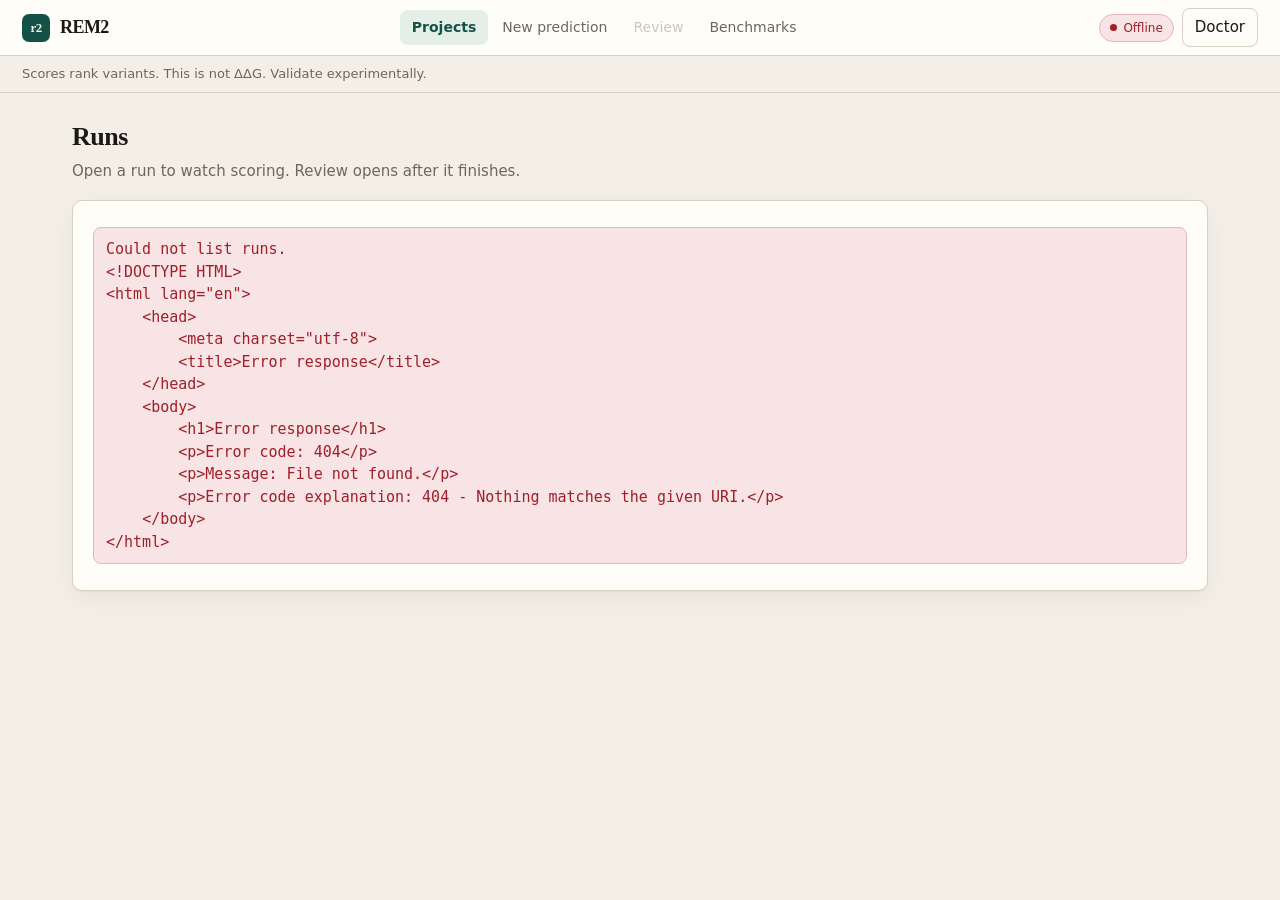
==== rem2/dashboard/static/index.html @ eba81191 "Redesign dashboard for experiment review workflow" ====
<!DOCTYPE html>
<html lang="en">
<head>
  <meta charset="utf-8">
  <meta name="viewport" content="width=device-width, initial-scale=1">
  <title>REM2 Dashboard</title>
  <link rel="stylesheet" href="app.css">
</head>
<body>
  <div id="app">
    <header class="shell-header">
      <div class="brand">
        <span class="brand-mark" aria-hidden="true">r2</span>
        <a href="#/runs" class="brand-title">REM2</a>
        <span id="app-version" class="brand-ver" hidden></span>
      </div>
      <nav class="tabs" aria-label="Dashboard sections">
        <a href="#/runs" id="tab-runs" class="tab is-active">Projects</a>
        <a href="#/predict" id="tab-predict" class="tab">New prediction</a>
        <a href="#/review" id="tab-review" class="tab is-disabled" aria-disabled="true" title="Wait until scoring finishes">Review</a>
        <a href="#/benchmarks" id="tab-benchmarks" class="tab">Benchmarks</a>
      </nav>
      <div class="header-right">
        <span id="conn-status" class="status-pill is-off" title="API health">Offline</span>
        <span id="job-status" class="status-pill is-run" hidden>Job running</span>
        <span id="last-poll" class="poll-time" hidden>poll --:--:--</span>
        <button type="button" id="btn-doctor" class="btn btn-ghost">Doctor</button>
      </div>
    </header>

    <div class="banner" role="note">
      Scores rank variants. This is not ΔΔG. Validate experimentally.
    </div>

    <div id="flash" class="flash" hidden></div>

    <main id="main">
      <section id="page-runs" class="page" hidden>
        <div class="page-head">
          <h1>Runs</h1>
          <p class="muted">Open a run to watch scoring. Review opens after it finishes.</p>
        </div>
        <div id="runs-body" class="panel">Loading runs…</div>
      </section>

      <section id="page-predict" class="page" hidden>
        <div class="page-head page-head-job">
          <div>
            <h1>New prediction</h1>
            <p class="muted">Define the target, choose evidence, then score candidates for review.</p>
          </div>
          <button type="button" id="btn-demo" class="btn-link demo-panel">Demo assay</button>
        </div>

        <div class="workflow-rail" aria-label="Prediction workflow">
          <span class="is-current"><b>1</b> Target</span><span><b>2</b> Evidence</span><span><b>3</b> Model</span><span><b>4</b> Review</span><span><b>5</b> Experiment</span>
        </div>

        <form id="predict-form" class="panel form-panel" autocomplete="off">
          <section class="form-model-step">
            <h2>Model</h2>
            <div id="model-series" class="model-series"></div>
            <select id="model-select" name="model" hidden></select>
            <p id="model-meta" class="field-hint"></p>
            <details class="advanced">
              <summary>Recipe</summary>
              <div id="recipe-radios" class="seg">
                <label class="seg-item"><input type="radio" name="recipe" value="full" checked> Full rem2</label>
                <label class="seg-item"><input type="radio" name="recipe" value="raw"> Raw</label>
                <label class="seg-item"><input type="radio" name="recipe" value="msa"> + MSA</label>
                <label class="seg-item"><input type="radio" name="recipe" value="ccd"> + CCD</label>
              </div>
              <p id="recipe-hint" class="field-hint"></p>
            </details>
          </section>

          <section class="form-input-step">
            <div class="section-kicker">Target &amp; evidence</div>
            <h2>What do you know about this protein?</h2>
            <p class="field-hint">A sequence is enough to start. Structure and MSA improve model coverage when available.</p>
            <div class="input-slots" id="intake-box">
              <div class="input-slot" id="slot-sequence" data-slot="fasta">
                <h3>Sequence</h3>
                <label class="slot-drop">
                  <input type="file" name="fasta" id="file-fasta" accept=".fa,.fasta,.faa,.txt,.fna">
                  <strong>Drop FASTA</strong>
                  <span>or click to upload</span>
                </label>
                <label class="slot-id">UniProt or PDB id
                  <input type="text" name="seq_id" id="f-seq-id" placeholder="P0A6Y8 or 2L6Q" autocomplete="off">
                </label>
                <div class="slot-chips" id="slot-sequence-chips"></div>
              </div>
              <div class="input-slot" id="slot-structure" data-slot="pdb">
                <h3>Structure</h3>
                <label class="slot-drop">
                  <input type="file" name="pdb" id="file-pdb" accept=".pdb,.ent,.cif">
                  <strong>Drop PDB / CIF</strong>
                  <span>or click to upload</span>
                </label>
                <label class="slot-id">PDB or UniProt id
                  <input type="text" id="f-struct-id" placeholder="2L6Q or P0A6Y8" autocomplete="off">
                </label>
                <label class="slot-id">Fetch
                  <select name="fetch_structure" id="f-fetch">
                    <option value="auto" selected>Auto (RCSB + AFDB)</option>
                    <option value="afdb">AlphaFold DB only</option>
                    <option value="rcsb">RCSB only</option>
                    <option value="none">Don't fetch</option>
                  </select>
                </label>
                <input type="hidden" name="pdb_id" id="f-pdb-id">
                <input type="hidden" name="uniprot_id" id="f-uniprot">
                <div class="slot-chips" id="slot-structure-chips"></div>
              </div>
              <div class="input-slot" id="slot-msa" data-slot="msa">
                <h3>MSA</h3>
                <label class="slot-drop">
                  <input type="file" name="msa" id="file-msa" accept=".a2m,.a3m,.fasta,.fa,.sto">
                  <strong>Drop MSA</strong>
                  <span>optional — skip → α=0</span>
                </label>
                <div class="slot-chips" id="slot-msa-chips"></div>
              </div>
            </div>
            <div id="input-gate" class="input-gate" aria-live="polite"></div>
            <details class="advanced">
              <summary>Mutants and limits</summary>
              <label class="file-field">
                <span>Mutants CSV</span>
                <input type="file" name="mutants" id="file-mutants" accept=".csv,.tsv,.txt">
                <span class="file-name" data-for="file-mutants"></span>
              </label>
              <fieldset id="saturation-fields" class="field sat-box">
                <legend>Saturation limits</legend>
                <div class="field-row">
                  <label>mutant_sites
                    <input type="text" name="mutant_sites" id="f-sites" value="1" placeholder="1 or 1,2">
                  </label>
                  <label>positions
                    <input type="text" name="positions" id="f-positions" placeholder="10,11,12">
                  </label>
                  <label>residue_range
                    <input type="text" name="residue_range" id="f-range" placeholder="10-20">
                  </label>
                </div>
              </fieldset>
            </details>
            <details class="advanced">
              <summary>Advanced</summary>
              <div class="field-row">
                <label>scoring_strategy
                  <select name="scoring_strategy" id="f-strategy">
                    <option value="wt" selected>wt</option>
                    <option value="mask">mask</option>
                    <option value="tf">tf</option>
                  </select>
                </label>
                <label>max_mutants
                  <input type="number" name="max_mutants" id="f-max" min="1" step="1" placeholder="1000000">
                </label>
              </div>
              <p id="strategy-hint" class="field-hint"></p>
              <div class="cli-block">
                <div class="cli-label">Equivalent CLI</div>
                <pre id="cli-preview" class="cli"></pre>
              </div>
            </details>
            <div id="model-gate" class="input-gate" hidden></div>
          </section>

          <p id="form-error" class="form-error" hidden></p>
          <div class="form-actions">
            <button type="submit" id="btn-submit" class="btn btn-primary">Start scoring</button>
          </div>
        </form>

      </section>

      <section id="page-benchmarks" class="page" hidden>
        <div class="benchmark-page-head">
          <p class="section-kicker">Model evidence</p>
          <h1>Protein fitness benchmarks</h1>
          <p>Compare zero-shot variant-effect models across ProteinGym assay groups. Scores are mean Spearman correlation; higher is better.</p>
        </div>
        <div class="panel board-panel" id="pg-board">
          <div class="board-head">
            <h2 id="board-title">ProteinGym substitutions</h2>
            <p class="muted" id="board-sub">217 proteins · mean Spearman · <a href="https://proteingym.org/benchmarks" target="_blank" rel="noreferrer">proteingym.org</a></p>
          </div>
          <div class="board-filters" id="board-filters" role="tablist" aria-label="Leaderboard filters"></div>
          <div class="board-table-wrap">
            <table class="board-table" id="leaderboard-body"></table>
          </div>
          <p class="board-note" id="leaderboard-note"></p>
        </div>
      </section>

      <section id="page-workspace" class="page" hidden>
        <div id="workspace-body">Loading run…</div>
      </section>

      <section id="page-structure" class="page" hidden>
        <div id="structure-body">Loading structure…</div>
      </section>

      <section id="page-select" class="page" hidden>
        <div id="select-body">Loading selection…</div>
      </section>
    </main>
  </div>

  <div id="drawer-root" hidden>
    <div id="drawer-backdrop" class="drawer-backdrop"></div>
    <aside id="doctor-drawer" class="drawer" role="dialog" aria-modal="true" aria-labelledby="doctor-title">
      <div class="drawer-head">
        <h2 id="doctor-title">Doctor</h2>
        <button type="button" id="btn-doctor-close" class="btn btn-ghost">Close</button>
      </div>
      <div id="doctor-body" class="drawer-body">Checking install…</div>
    </aside>
  </div>

  <noscript>
    <p class="noscript">REM2 Dashboard needs JavaScript enabled.</p>
  </noscript>
  <script src="app.js"></script>
</body>
</html>
---- rem2/dashboard/static/app.css ----
:root {
  --bg: #f3efe6;
  --bg-2: #e8e2d4;
  --panel: #fffdf8;
  --ink: #1c1915;
  --muted: #6d675c;
  --line: #d8d0c0;
  --accent: #145246;
  --accent-soft: #e4efe8;
  --warn: #8a5410;
  --warn-soft: #f6ead3;
  --danger: #9f1f2a;
  --danger-soft: #f8e4e5;
  --row-hover: #f4efe4;
  --row-active: #e8f0ea;
  --viewer: #11140f;
  --header-h: 56px;
  --radius: 10px;
  --shadow: 0 1px 0 rgba(28, 25, 21, 0.04), 0 8px 24px rgba(28, 25, 21, 0.05);
  --font: "Iowan Old Style", "Palatino Linotype", Palatino, "Times New Roman", serif;
  --ui: ui-sans-serif, system-ui, -apple-system, "Segoe UI", Roboto, sans-serif;
  --mono: ui-monospace, "SF Mono", Menlo, Consolas, monospace;
}

*,
*::before,
*::after {
  box-sizing: border-box;
}

[hidden] {
  display: none !important;
}

html,
body {
  margin: 0;
  padding: 0;
  background: var(--bg);
  color: var(--ink);
  font-family: var(--ui);
  font-size: 15px;
  line-height: 1.5;
  min-height: 100%;
}

a {
  color: var(--accent);
  text-decoration: none;
}

a:hover {
  text-decoration: underline;
}

code {
  font-family: var(--mono);
  font-size: 13px;
  background: var(--bg-2);
  padding: 0 5px;
  border-radius: 4px;
}

h1,
h2,
h3 {
  margin: 0 0 8px;
  font-family: var(--font);
  font-weight: 600;
  letter-spacing: -0.02em;
}

h1 {
  font-size: 26px;
  line-height: 1.2;
}

h2 {
  font-size: 17px;
}

p {
  margin: 0 0 8px;
}

button,
input,
select,
textarea {
  font: inherit;
  color: inherit;
}

button {
  cursor: pointer;
}

input,
select {
  background: #fff;
  border: 1px solid var(--line);
  border-radius: 8px;
  padding: 8px 10px;
  min-height: 38px;
}

input:focus,
select:focus,
button:focus-visible,
summary:focus-visible,
a:focus-visible {
  outline: 2px solid var(--accent);
  outline-offset: 1px;
}

input[type="range"] {
  min-height: 0;
  padding: 0;
  accent-color: var(--accent);
}

#app {
  min-height: 100vh;
  display: flex;
  flex-direction: column;
}

.shell-header {
  display: grid;
  grid-template-columns: auto 1fr auto;
  align-items: center;
  gap: 20px;
  min-height: var(--header-h);
  padding: 0 22px;
  background: var(--panel);
  border-bottom: 1px solid var(--line);
  position: sticky;
  top: 0;
  z-index: 20;
}

.brand {
  display: flex;
  align-items: center;
  gap: 10px;
  min-width: 0;
}

.brand-mark {
  width: 28px;
  height: 28px;
  border-radius: 7px;
  background: var(--accent);
  color: #f7f2e8;
  display: grid;
  place-items: center;
  font-family: var(--font);
  font-size: 13px;
  font-weight: 700;
  letter-spacing: -0.04em;
}

.brand-title {
  color: var(--ink);
  font-family: var(--font);
  font-weight: 600;
  font-size: 18px;
  letter-spacing: -0.03em;
  text-decoration: none;
}

.brand-title:hover {
  color: var(--accent);
  text-decoration: none;
}

.brand-sub {
  color: var(--muted);
  font-size: 12px;
}

.brand-ver {
  color: var(--muted);
  font-family: var(--mono);
  font-size: 11px;
}

.header-right {
  display: flex;
  align-items: center;
  gap: 8px;
  flex-shrink: 0;
}

.status-pill {
  display: inline-flex;
  align-items: center;
  gap: 6px;
  padding: 4px 10px;
  border-radius: 999px;
  border: 1px solid var(--line);
  font-size: 12px;
  background: var(--panel);
  color: var(--muted);
}

.status-pill::before {
  content: "";
  width: 7px;
  height: 7px;
  border-radius: 50%;
  background: var(--muted);
}

.status-pill.is-on {
  color: var(--accent);
  border-color: #b7cfc6;
  background: var(--accent-soft);
}

.status-pill.is-on::before {
  background: var(--accent);
}

.status-pill.is-off {
  color: var(--danger);
  border-color: #e4b8bb;
  background: var(--danger-soft);
}

.status-pill.is-off::before {
  background: var(--danger);
}

.status-pill.is-run {
  color: var(--warn);
  border-color: #e4cc9a;
  background: var(--warn-soft);
}

.status-pill.is-run::before {
  background: var(--warn);
  box-shadow: 0 0 0 0 rgba(138, 84, 16, 0.5);
  animation: pulse 1.6s ease-out infinite;
}

.poll-time {
  color: var(--muted);
  font-family: var(--mono);
  font-size: 11px;
}

.banner {
  background: transparent;
  color: var(--muted);
  border-bottom: 1px solid var(--line);
  padding: 8px 22px;
  font-size: 13px;
}

.banner-inline {
  background: var(--warn-soft);
  color: var(--warn);
  border: 1px solid #e4cc9a;
  border-radius: var(--radius);
  margin-bottom: 14px;
  padding: 10px 12px;
}

.tabs {
  display: flex;
  gap: 2px;
  justify-content: center;
  padding: 0;
  border: 0;
  background: transparent;
}

.tab {
  display: inline-block;
  padding: 7px 12px;
  color: var(--muted);
  text-decoration: none;
  border-radius: 8px;
  margin: 0;
  border: 0;
  font-size: 14px;
}

.tab:hover {
  color: var(--ink);
  background: var(--bg);
  text-decoration: none;
}

.tab.is-active {
  color: var(--accent);
  background: var(--accent-soft);
  font-weight: 600;
}

.tab.is-disabled {
  opacity: 0.35;
  pointer-events: none;
  cursor: not-allowed;
}

.flash {
  margin: 12px 22px 0;
  padding: 10px 12px;
  border: 1px solid #e4b8bb;
  background: var(--danger-soft);
  color: var(--danger);
  border-radius: var(--radius);
}

#main {
  flex: 1;
  padding: 28px 22px 48px;
  max-width: 1180px;
  width: 100%;
  margin: 0 auto;
}

.page-head {
  margin-bottom: 18px;
}

.flow-rail {
  display: flex;
  flex-wrap: wrap;
  gap: 8px;
  list-style: none;
  margin: 0 0 16px;
  padding: 0;
}

.flow-rail li {
  margin: 0;
}

.flow-dot,
.next-card {
  display: inline-flex;
  align-items: center;
  gap: 8px;
  border: 1px solid var(--line);
  background: var(--panel);
  color: var(--muted);
  border-radius: 999px;
  padding: 6px 12px;
  font-size: 13px;
}

button.flow-dot {
  font: inherit;
  cursor: pointer;
  line-height: inherit;
}

.flow-dot.is-on,
.flow-dot.is-done {
  color: var(--accent);
  border-color: #b7cfc6;
  background: var(--accent-soft);
}

.flow-dot.is-fail {
  color: var(--danger);
  border-color: #e4b8bb;
  background: var(--danger-soft);
}

.form-actions {
  display: flex;
  gap: 8px;
  margin-top: 16px;
}

.next-row {
  display: grid;
  grid-template-columns: repeat(auto-fit, minmax(200px, 1fr));
  gap: 10px;
  margin: 0 0 14px;
}

.next-card {
  display: block;
  border-radius: var(--radius);
  padding: 14px 16px;
  text-decoration: none;
  color: var(--ink);
}

.next-card:hover {
  border-color: var(--accent);
  text-decoration: none;
}

.next-card strong {
  display: block;
  margin-bottom: 4px;
}

.next-card span {
  color: var(--muted);
  font-size: 13px;
}

.run-log {
  max-height: 240px;
  overflow: auto;
  font-family: var(--mono);
  font-size: 12px;
  background: var(--viewer);
  color: #d7ecdf;
  border-radius: 8px;
  padding: 12px;
  white-space: pre-wrap;
}

.progress {
  margin: 0 0 14px;
}

.progress-track {
  height: 8px;
  border-radius: 999px;
  background: var(--bg-2);
  overflow: hidden;
}

.progress-bar {
  height: 100%;
  width: 0;
  background: var(--accent);
  transition: width 0.25s ease;
}

.progress-bar.is-fail {
  background: var(--danger);
}

.progress-meta {
  display: flex;
  justify-content: space-between;
  gap: 12px;
  margin-top: 6px;
  color: var(--muted);
  font-size: 13px;
}

.page-head .muted,
.muted {
  color: var(--muted);
}

.panel {
  background: var(--panel);
  border: 1px solid var(--line);
  border-radius: var(--radius);
  padding: 18px 20px;
  box-shadow: var(--shadow);
}

.panel + .panel {
  margin-top: 14px;
}

.page-head-job {
  display: flex;
  align-items: flex-start;
  justify-content: space-between;
  gap: 12px;
}

.page-head-job h1 {
  margin-bottom: 4px;
}

button.demo-panel {
  flex-shrink: 0;
  margin-top: 4px;
  font-size: 13px;
}

.btn {
  display: inline-flex;
  align-items: center;
  justify-content: center;
  gap: 6px;
  border: 1px solid var(--line);
  background: var(--panel);
  color: var(--ink);
  border-radius: 8px;
  padding: 7px 12px;
  min-height: 36px;
  text-decoration: none;
}

.btn:hover {
  border-color: var(--accent);
  text-decoration: none;
}

.btn:disabled {
  opacity: 0.45;
  cursor: not-allowed;
}

.btn-primary {
  background: var(--accent);
  color: #f7f2e8;
  border-color: var(--accent);
  font-weight: 600;
}

.btn-primary:hover {
  filter: brightness(1.06);
}

.btn-ghost {
  background: transparent;
}

.btn-danger {
  color: var(--danger);
  border-color: #e4b8bb;
}

.btn-lg {
  min-height: 42px;
  padding: 8px 16px;
}

.btn-link {
  background: none;
  border: none;
  color: var(--accent);
  padding: 0 6px;
  min-height: 0;
}

.btn-row {
  display: flex;
  flex-wrap: wrap;
  gap: 6px;
}

.field {
  margin-bottom: 16px;
}

.field > label,
.field legend {
  display: block;
  color: var(--muted);
  font-size: 12px;
  margin-bottom: 7px;
}

.field select,
.field input[type="text"],
.field input[type="number"] {
  width: 100%;
  max-width: 100%;
}

.field-hint {
  margin: 6px 0 0;
  color: var(--muted);
  font-size: 13px;
}

.field-row {
  display: grid;
  grid-template-columns: repeat(auto-fit, minmax(180px, 1fr));
  gap: 12px;
}

.field-row label {
  display: flex;
  flex-direction: column;
  gap: 6px;
  color: var(--muted);
  font-size: 12px;
}

.radio-row,
.seg {
  display: flex;
  flex-wrap: wrap;
  gap: 6px;
}

.radio,
.seg-item {
  display: inline-flex;
  align-items: center;
  gap: 6px;
  color: var(--ink);
  font-size: 14px;
  border: 1px solid var(--line);
  background: #fff;
  border-radius: 8px;
  padding: 7px 12px;
  cursor: pointer;
}

.seg-item:has(input:checked),
.radio:has(input:checked) {
  border-color: var(--accent);
  background: var(--accent-soft);
  color: var(--accent);
  font-weight: 600;
}

.seg-item input,
.radio input {
  accent-color: var(--accent);
}

.file-grid {
  display: grid;
  grid-template-columns: repeat(2, minmax(0, 1fr));
  gap: 10px;
  margin-bottom: 16px;
}

.file-grid-3 {
  grid-template-columns: repeat(3, minmax(0, 1fr));
}

.board-panel {
  margin-top: 18px;
  margin-bottom: 14px;
  padding: 16px 18px 12px;
}

.board-head {
  margin-bottom: 12px;
}

.board-head h2 {
  margin-bottom: 2px;
  font-size: 18px;
}

.board-head .muted {
  margin: 0;
  font-size: 13px;
}

.board-filters {
  display: flex;
  flex-wrap: wrap;
  gap: 6px;
  margin-bottom: 14px;
}

.board-filter {
  border: 1px solid var(--line);
  background: transparent;
  color: var(--muted);
  padding: 5px 12px;
  border-radius: 999px;
  cursor: pointer;
  font: inherit;
  font-size: 13px;
}

.board-filter:hover {
  border-color: var(--ink);
  color: var(--ink);
}

.board-filter.is-on {
  background: #14241c;
  color: #f7f2e8;
  border-color: #14241c;
}

.board-table-wrap {
  overflow-x: auto;
}

.board-table {
  width: 100%;
  border-collapse: collapse;
}

.board-table th {
  text-align: left;
  font-size: 11px;
  font-weight: 600;
  color: var(--muted);
  letter-spacing: 0.04em;
  text-transform: uppercase;
  padding: 8px 10px 10px;
  border-bottom: 1px solid var(--line);
}

.board-table th.num,
.board-table td.num {
  text-align: right;
}

.board-table td {
  padding: 14px 10px;
  border-bottom: 1px solid var(--line);
  vertical-align: middle;
}

.board-table tbody tr:last-child td {
  border-bottom: 0;
}

.board-table tr.is-first td {
  background: transparent;
}

.board-rank {
  font-family: var(--ui);
  font-size: 28px;
  font-weight: 500;
  font-variant-numeric: tabular-nums;
  color: var(--muted);
  opacity: 0.45;
  width: 2.4em;
  line-height: 1;
}

.board-table tr.is-first .board-rank {
  color: var(--ink);
  opacity: 0.7;
}

.board-name {
  display: flex;
  flex-direction: column;
  gap: 2px;
  font-weight: 600;
}

.board-name small {
  font-weight: 400;
  color: var(--muted);
  font-size: 12px;
}

.board-tags {
  display: flex;
  gap: 4px;
}

.board-tag {
  font-size: 10px;
  letter-spacing: 0.04em;
  padding: 2px 6px;
  border-radius: 999px;
  background: var(--bg-2);
  color: var(--muted);
}

.board-table tr.is-first .board-tag {
  background: #d7e8de;
  color: var(--accent);
}

.board-score {
  width: 9.5em;
  text-align: right;
}

.board-score-num {
  display: block;
  font-family: var(--mono);
  font-size: 16px;
  font-weight: 700;
  font-variant-numeric: tabular-nums;
  line-height: 1.2;
}

.board-score-track {
  display: block;
  width: 100%;
  max-width: 148px;
  height: 4px;
  margin: 7px 0 0 auto;
  background: var(--bg-2);
  border-radius: 999px;
  overflow: hidden;
}

.board-score-bar {
  display: block;
  height: 100%;
  background: var(--accent);
  border-radius: 999px;
}

.board-note {
  margin: 10px 0 0;
  color: var(--muted);
  font-size: 12px;
}

.board-note:empty,
.board-note[hidden] {
  display: none;
}

.model-cards {
  display: flex;
  flex-wrap: wrap;
  gap: 8px;
  margin-bottom: 10px;
}

.model-card {
  border: 1px solid var(--line);
  background: #fff;
  padding: 10px 14px;
  border-radius: 10px;
  cursor: pointer;
  text-align: left;
  font: inherit;
  min-width: 8.5em;
}

.model-card:hover {
  border-color: var(--accent);
}

.model-card.is-on {
  border-color: var(--accent);
  background: var(--accent-soft);
}

.model-card small {
  display: block;
  margin-top: 2px;
  color: var(--muted);
  font-size: 12px;
}

.more-models {
  display: flex;
  flex-direction: column;
  gap: 4px;
  margin: 8px 0 4px;
  font-size: 13px;
  color: var(--muted);
}

.model-series {
  display: flex;
  flex-wrap: wrap;
  gap: 8px;
  margin-bottom: 10px;
}

.model-series-item {
  position: relative;
}

.model-series-btn {
  border: 1px solid var(--line);
  background: #fff;
  padding: 10px 14px;
  border-radius: 10px;
  cursor: pointer;
  text-align: left;
  font: inherit;
  min-width: 8.5em;
}

.model-series-btn:hover {
  border-color: var(--accent);
}

.model-series-btn.is-on,
.model-series-btn.is-open {
  border-color: var(--accent);
  background: var(--accent-soft);
}

.model-series-btn small {
  display: block;
  margin-top: 2px;
  color: var(--muted);
  font-size: 12px;
}

.model-variant-panel {
  position: absolute;
  top: calc(100% + 4px);
  left: 0;
  z-index: 30;
  min-width: 13em;
  max-height: 18em;
  overflow: auto;
  padding: 6px;
  border: 1px solid var(--line);
  border-radius: 10px;
  background: #fff;
  box-shadow: var(--shadow);
}

.model-variant {
  display: block;
  width: 100%;
  border: 0;
  background: transparent;
  padding: 7px 10px;
  border-radius: 8px;
  cursor: pointer;
  text-align: left;
  font: inherit;
  font-size: 13px;
}

.model-variant:hover {
  background: var(--row-hover);
}

.model-variant.is-on {
  background: var(--accent-soft);
  color: var(--accent);
}

.intake {
  border: 1px dashed #c5c0b4;
  border-radius: 12px;
  padding: 14px;
  background: #fff;
}

.intake.is-drag {
  border-color: var(--accent);
  background: var(--accent-soft);
}

.intake-drop {
  display: flex;
  flex-direction: column;
  align-items: center;
  justify-content: center;
  gap: 4px;
  text-align: center;
  padding: 28px 12px;
  cursor: pointer;
  border-radius: 8px;
  background: var(--bg-2);
}

.intake-drop strong {
  font-size: 15px;
}

.intake-drop span {
  color: var(--muted);
  font-size: 13px;
}

.intake-drop input[type="file"] {
  display: none;
}

.intake-or {
  text-align: center;
  color: var(--muted);
  font-size: 12px;
  margin: 12px 0 8px;
}

.intake-files {
  display: flex;
  flex-wrap: wrap;
  gap: 6px;
  margin-top: 10px;
}

.intake-chip {
  font-size: 12px;
  padding: 3px 8px;
  border-radius: 999px;
  background: var(--bg-2);
}

.intake-hidden {
  position: absolute;
  width: 1px;
  height: 1px;
  overflow: hidden;
  clip: rect(0 0 0 0);
}

.input-slots {
  display: grid;
  grid-template-columns: repeat(3, minmax(0, 1fr));
  gap: 10px;
}

.input-slot {
  border: 1px dashed #c5c0b4;
  border-radius: 12px;
  padding: 12px;
  background: #fff;
  display: flex;
  flex-direction: column;
  gap: 8px;
  min-width: 0;
}

.input-slot.is-drag {
  border-color: var(--accent);
  background: var(--accent-soft);
}

.input-slot h3 {
  margin: 0;
  font-size: 14px;
}

.input-slot .slot-drop {
  display: flex;
  flex-direction: column;
  align-items: center;
  justify-content: center;
  gap: 4px;
  text-align: center;
  padding: 20px 10px;
  cursor: pointer;
  border-radius: 8px;
  background: var(--bg-2);
}

.input-slot .slot-drop strong {
  font-size: 14px;
}

.input-slot .slot-drop span {
  color: var(--muted);
  font-size: 12px;
}

.input-slot .slot-drop input[type="file"] {
  display: none;
}

.input-slot .slot-id {
  display: flex;
  flex-direction: column;
  gap: 4px;
  color: var(--muted);
  font-size: 12px;
}

.input-slot .slot-chips {
  display: flex;
  flex-wrap: wrap;
  gap: 6px;
  min-height: 0;
}

.input-slot .slot-chip {
  font-size: 12px;
  padding: 3px 8px;
  border-radius: 999px;
  background: var(--bg-2);
}

@media (max-width: 860px) {
  .input-slots {
    grid-template-columns: 1fr;
  }
}

.review-wrap {
  flex: 1;
  min-height: 0;
  display: flex;
  flex-direction: column;
}

.review-seq {
  flex: 0 0 auto;
  background: #11140f;
  padding: 8px 0 0;
}

.review-seq .aa-nav,
.review-seq .aa-strip {
  max-width: none;
}

.hist-grid {
  display: grid;
  grid-template-columns: 1fr;
  gap: 10px;
}

.aa-cell.is-range .aa-letter {
  background: #3d6b58;
  color: #f7f2e8;
}

.input-gate {
  margin-top: 12px;
  padding: 10px 12px;
  border-radius: 8px;
  background: var(--bg-2);
}

.gate-chips {
  display: flex;
  flex-wrap: wrap;
  gap: 6px;
  margin-bottom: 6px;
}

.gate-chip {
  font-size: 11px;
  letter-spacing: 0.04em;
  padding: 2px 8px;
  border-radius: 999px;
  border: 1px solid var(--line);
}

.gate-chip.is-on {
  background: var(--accent);
  border-color: var(--accent);
  color: #f7f2e8;
}

.gate-chip.is-off {
  color: var(--muted);
}

.gate-msg {
  margin: 0;
  font-size: 13px;
  color: var(--ink);
}

.file-field {
  position: relative;
  display: flex;
  flex-direction: column;
  gap: 4px;
  padding: 14px 14px 12px;
  border: 1px dashed #c9c0ae;
  border-radius: var(--radius);
  background: #fff;
  min-height: 86px;
  cursor: pointer;
}

.file-field:hover,
.file-field.has-file {
  border-color: var(--accent);
  background: var(--accent-soft);
}

.file-field > span:first-child {
  color: var(--ink);
  font-size: 13px;
  font-weight: 600;
}

.file-field input[type="file"] {
  position: absolute;
  inset: 0;
  opacity: 0;
  cursor: pointer;
  font-size: 12px;
  border: none;
  background: transparent;
  padding: 0;
  min-height: 0;
}

.file-name {
  font-family: var(--mono);
  font-size: 12px;
  color: var(--muted);
  overflow: hidden;
  text-overflow: ellipsis;
  white-space: nowrap;
}

.form-grid {
  display: grid;
  grid-template-columns: minmax(0, 0.95fr) minmax(0, 1.05fr);
  gap: 22px 28px;
}

.form-span {
  grid-column: 1 / -1;
}

.sat-box,
.fetch-box,
.advanced {
  border: 1px solid var(--line);
  border-radius: var(--radius);
  padding: 12px 14px;
  background: #fff;
}

.sat-box.is-off {
  opacity: 0.45;
}

.advanced {
  margin: 0 0 16px;
}

.advanced summary {
  cursor: pointer;
  color: var(--muted);
}

.cli-block {
  margin: 4px 0 0;
}

.cli-label {
  color: var(--muted);
  font-size: 12px;
  margin-bottom: 6px;
}

.cli {
  margin: 0;
  padding: 12px 14px;
  background: var(--viewer);
  border: 0;
  border-radius: 8px;
  font-family: var(--mono);
  font-size: 12px;
  white-space: pre-wrap;
  word-break: break-all;
  color: #d7ecdf;
  max-height: 140px;
  overflow: auto;
}

.form-error {
  color: var(--danger);
  margin-bottom: 8px;
}

.form-actions {
  display: flex;
  gap: 8px;
}

.table-scroll {
  overflow: auto;
  max-height: min(62vh, 720px);
  border: 1px solid var(--line);
  border-radius: 8px;
}

table.data {
  width: 100%;
  border-collapse: collapse;
  font-size: 13px;
  white-space: nowrap;
}

table.data th,
table.data td {
  padding: 9px 12px;
  border-bottom: 1px solid var(--line);
  text-align: left;
  vertical-align: middle;
}

table.data th {
  position: sticky;
  top: 0;
  z-index: 2;
  background: #f7f3ea;
  color: var(--muted);
  font-weight: 600;
  font-size: 12px;
}

table.data th.sortable {
  cursor: pointer;
  user-select: none;
}

table.data th.sortable:hover,
table.data th.is-sort {
  color: var(--accent);
}

table.data tbody tr {
  cursor: pointer;
}

table.data tbody tr:hover {
  background: var(--row-hover);
}

table.data tbody tr.is-sel {
  background: var(--row-active);
  box-shadow: inset 3px 0 0 var(--accent);
}

table.data .num,
table.data .mono {
  font-family: var(--mono);
}

table.data .num {
  font-variant-numeric: tabular-nums;
}

.badge {
  display: inline-block;
  padding: 2px 8px;
  border-radius: 999px;
  border: 1px solid var(--line);
  font-size: 12px;
}

.badge-queued {
  color: var(--warn);
  background: var(--warn-soft);
}

.badge-running,
.badge-done {
  color: var(--accent);
  background: var(--accent-soft);
  border-color: #b7cfc6;
}

.badge-failed {
  color: var(--danger);
  background: var(--danger-soft);
}

.badge-cancelled {
  color: var(--muted);
}

.overview {
  display: grid;
  grid-template-columns: repeat(auto-fit, minmax(140px, 1fr));
  gap: 10px 14px;
  margin-bottom: 14px;
}

.overview-item {
  min-width: 0;
}

.overview-k {
  color: var(--muted);
  font-size: 12px;
}

.overview-v {
  font-family: var(--mono);
  font-size: 14px;
  overflow: hidden;
  text-overflow: ellipsis;
  white-space: nowrap;
}

.chips {
  display: flex;
  flex-wrap: wrap;
  align-items: center;
  gap: 6px;
  margin: 0 0 14px;
}

.chip {
  padding: 4px 9px;
  border-radius: 999px;
  border: 1px solid #b7cfc6;
  background: var(--accent-soft);
  color: var(--accent);
  font-size: 12px;
}

.chip.is-dim {
  background: transparent;
  border-color: var(--line);
  color: var(--muted);
  opacity: 0.7;
}

.chip.is-opt {
  background: transparent;
  border-style: dashed;
  border-color: #b7cfc6;
  color: var(--accent);
}

.chip-arrow {
  color: var(--muted);
  font-size: 12px;
}

.inspector {
  display: grid;
  grid-template-columns: minmax(0, 1.3fr) minmax(220px, 0.8fr) minmax(0, 0.9fr);
  gap: 14px;
  margin-bottom: 14px;
}

.inspector.has-no-viewer {
  grid-template-columns: minmax(0, 1.4fr) minmax(240px, 0.8fr);
}

.seq-box,
.hist-box,
.view-box {
  min-height: 180px;
}

.seq {
  margin: 0;
  max-height: 240px;
  overflow: auto;
  font-family: var(--mono);
  font-size: 13px;
  line-height: 1.75;
  white-space: pre-wrap;
  word-break: break-all;
}

.seq-pos {
  display: inline-block;
  width: 3.2em;
  color: var(--muted);
  user-select: none;
}

.seq-mut {
  background: var(--accent);
  color: #f7f2e8;
  border-radius: 3px;
  padding: 0 1px;
  font-weight: 700;
}

.hist-meta {
  display: flex;
  justify-content: space-between;
  color: var(--muted);
  font-family: var(--mono);
  font-size: 11px;
  margin-top: 6px;
}

#hist-canvas,
.hist-canvas {
  display: block;
  width: 100%;
  height: 150px;
  cursor: crosshair;
}

.viewer-host {
  position: relative;
  height: 260px;
  background: var(--viewer);
  border-radius: 8px;
  overflow: hidden;
}

.viewer-host-lg,
.viewer-host-fill {
  height: min(64vh, 680px);
  min-height: 400px;
  border: 1px solid #2a2f28;
}

.mol-stage {
  display: grid;
  grid-template-columns: 228px minmax(0, 1fr);
  gap: 14px;
}

.mol-stage-fill {
  display: flex;
  flex-direction: column;
  grid-template-columns: none;
  gap: 0;
  flex: 1;
  min-height: 0;
  height: 100%;
}

html:has(body.is-bench),
body.is-bench {
  height: 100%;
  overflow: hidden;
}

body.is-bench #app {
  height: 100vh;
  min-height: 0;
}

body.is-bench #main {
  max-width: none;
  width: 100%;
  padding: 0;
  min-height: 0;
  display: flex;
  flex-direction: column;
}

body.is-bench #page-workspace:not([hidden]),
body.is-bench #page-structure:not([hidden]),
body.is-bench #page-select:not([hidden]) {
  display: flex;
  flex-direction: column;
  flex: 1;
  min-height: 0;
}

body.is-bench #workspace-body,
body.is-bench #structure-body {
  flex: 1;
  min-height: 0;
  display: flex;
  flex-direction: column;
}

body.is-splitting {
  cursor: col-resize;
  user-select: none;
}

body.is-splitting iframe,
body.is-splitting canvas {
  pointer-events: none;
}

.protein-bench {
  flex: 1;
  min-height: 0;
  display: flex;
  background: var(--bg);
}

.protein-side-pane {
  flex: 1 1 auto;
  min-width: 240px;
  overflow: auto;
  padding: 12px 14px 20px;
}

.protein-side-pane .seq {
  max-height: 160px;
}

.protein-gutter {
  flex: 0 0 8px;
  margin: 0;
  padding: 0;
  border: 0;
  background:
    linear-gradient(var(--line), var(--line)) center / 1px 100% no-repeat,
    var(--bg-2);
  cursor: col-resize;
}

.protein-gutter:hover,
.protein-gutter.is-drag {
  background:
    linear-gradient(var(--accent), var(--accent)) center / 2px 100% no-repeat,
    var(--accent-soft);
}

.protein-viewer-pane {
  flex: 0 0 56%;
  min-width: 50%;
  min-height: 0;
  display: flex;
  flex-direction: column;
  background: var(--viewer);
}

.protein-viewer-pane .mol-stage-fill,
.protein-viewer-pane .mol-fs-target {
  position: relative;
  flex: 1;
  min-height: 0;
  display: flex;
  flex-direction: column;
}

.protein-viewer-pane .viewer-host-fill {
  flex: 1;
  height: auto;
  min-height: 0;
  border: 0;
  border-radius: 0;
}

.bench-head {
  display: flex;
  flex-wrap: wrap;
  align-items: flex-start;
  justify-content: space-between;
  gap: 8px 12px;
  margin-bottom: 10px;
}

.bench-head h1 {
  font-size: 20px;
  margin-bottom: 2px;
}

.bench-head .flow-rail {
  margin: 0;
}

.bench-head .next-row {
  width: 100%;
  margin-bottom: 10px;
}

.viewer-empty {
  flex: 1;
  display: grid;
  place-items: center;
  align-content: center;
  gap: 8px;
  padding: 32px;
  color: #c5d4c8;
  text-align: center;
}

.viewer-empty h2 {
  color: #e8f3ea;
  font-size: 20px;
}

.mol-top {
  flex: 0 0 auto;
  z-index: 6;
  background: rgba(17, 20, 15, 0.96);
  border-bottom: 1px solid #2a2f28;
}

.mol-overlay {
  position: static;
  display: flex;
  flex-wrap: wrap;
  gap: 6px;
  padding: 8px 10px 6px;
}

.mol-overlay select,
.mol-overlay .btn,
.mol-overlay .mol-check {
  min-height: 28px;
  padding: 3px 8px;
  font-size: 12px;
  border-radius: 6px;
  border-color: #3a4036;
  background: rgba(17, 20, 15, 0.82);
  color: #e8f3ea;
}

.mol-overlay .mol-check {
  display: inline-flex;
  align-items: center;
  gap: 5px;
  color: #d7ecdf;
}

.mol-chrome {
  position: absolute;
  left: 10px;
  right: 10px;
  bottom: 10px;
  z-index: 6;
  display: flex;
  flex-wrap: wrap;
  justify-content: space-between;
  gap: 8px;
  color: #c5d4c8;
  pointer-events: none;
}

.mol-chrome .mol-legend,
.mol-chrome .mol-pick {
  margin: 0;
}

.mol-controls {
  display: flex;
  flex-direction: column;
  gap: 10px;
}

.mol-controls h3,
.mol-toolbar-title {
  margin: 0;
  font-size: 12px;
  color: var(--muted);
  font-weight: 600;
  font-family: var(--ui);
  letter-spacing: 0;
}

.mol-controls label,
.mol-toolbar label {
  display: flex;
  flex-direction: column;
  gap: 5px;
  font-size: 13px;
  color: var(--muted);
}

.mol-controls select,
.mol-toolbar select {
  width: 100%;
}

.mol-toggles {
  display: flex;
  flex-direction: column;
  gap: 6px;
}

.mol-toggles label {
  flex-direction: row;
  align-items: center;
  gap: 8px;
  color: var(--ink);
}

.mol-actions {
  display: flex;
  flex-wrap: wrap;
  gap: 6px;
}

.mol-legend {
  display: flex;
  flex-wrap: wrap;
  gap: 8px 12px;
  margin-top: 8px;
  font-size: 12px;
  color: var(--muted);
}

.mol-swatch {
  display: inline-block;
  width: 10px;
  height: 10px;
  border-radius: 2px;
  margin-right: 4px;
  vertical-align: -1px;
}

.mol-pick {
  margin-top: 8px;
  font-family: var(--mono);
  font-size: 13px;
  min-height: 1.4em;
}

.mol-hint {
  color: var(--muted);
  font-size: 12px;
  margin: 0;
}

.aa-nav {
  display: flex;
  flex-wrap: wrap;
  align-items: center;
  gap: 6px 8px;
  padding: 0 10px 6px;
  color: #d7ecdf;
  font-size: 12px;
}

.aa-jump-lab {
  display: inline-flex;
  align-items: center;
  gap: 6px;
  color: #c5d4c8;
}

.aa-nav input {
  width: 4.6em;
  min-height: 28px;
  padding: 3px 6px;
  border-radius: 6px;
  border: 1px solid #3a4036;
  background: #11140f;
  color: #e8f3ea;
  font: inherit;
}

.aa-status {
  font-family: var(--mono);
  color: #e8f3ea;
  min-width: 12em;
}

.aa-strip {
  display: flex;
  align-items: stretch;
  gap: 0;
  overflow-x: auto;
  overflow-y: hidden;
  padding: 0 8px 8px;
  min-height: 46px;
  scrollbar-width: thin;
}

.aa-strip:focus {
  outline: 1px solid #3d6b58;
  outline-offset: -1px;
}

.aa-empty {
  margin: 6px 2px;
  color: #9aab9d;
  font-size: 12px;
}

.aa-cell {
  flex: 0 0 auto;
  display: flex;
  flex-direction: column;
  align-items: center;
  justify-content: flex-end;
  min-width: 16px;
  padding: 0 1px 1px;
  border: 0;
  background: transparent;
  color: #e8f3ea;
  cursor: pointer;
  font-family: var(--mono);
  line-height: 1;
}

.aa-num {
  height: 11px;
  font-size: 9px;
  color: #8fa394;
  opacity: 0;
  user-select: none;
}

.aa-num.is-on,
.aa-cell:hover .aa-num {
  opacity: 1;
}

.aa-letter {
  display: block;
  min-width: 14px;
  padding: 3px 0 2px;
  border-radius: 3px;
  font-size: 12px;
  font-weight: 700;
}

.aa-cell:hover .aa-letter {
  background: #2a4034;
}

.aa-cell.is-mut .aa-letter {
  background: var(--accent);
  color: #f7f2e8;
}

.aa-cell.is-pick .aa-letter {
  outline: 2px solid #d9a441;
  outline-offset: 0;
  background: #3d3420;
}

.seq-aa {
  cursor: pointer;
  border-radius: 2px;
}

.seq-aa:hover {
  background: var(--accent-soft);
}

.seq-pick {
  outline: 1px solid var(--warn);
  outline-offset: 0;
}

body.mol-fs {
  overflow: hidden;
}

body.mol-fs .mol-fs-target {
  position: fixed;
  inset: 0;
  z-index: 40;
  background: #000;
  padding: 0;
  display: flex;
  flex-direction: column;
}

body.mol-fs .mol-fs-target .viewer-host,
body.mol-fs .mol-fs-target .viewer-host-lg {
  height: auto;
  min-height: 0;
  flex: 1;
}

#page-structure .page-head {
  margin-bottom: 10px;
}

.fetch-box,
.fetch-bar {
  margin-bottom: 14px;
}

.origin-note {
  margin: 0 0 10px;
  color: var(--warn);
  font-size: 13px;
  line-height: 1.45;
}

.fetch-bar h2 {
  margin: 0 0 8px;
}

@media (max-width: 960px) {
  .protein-bench {
    flex-direction: column-reverse;
  }

  .protein-gutter {
    cursor: row-resize;
  }

  .protein-viewer-pane,
  .protein-side-pane {
    min-width: 0;
    max-width: none;
  }

  .protein-viewer-pane {
    flex: 0 0 55vh !important;
    min-height: 50vh;
  }

  .mol-stage,
  .form-grid,
  .file-grid {
    grid-template-columns: 1fr;
  }

  .form-span {
    grid-column: auto;
  }
}

.toolbar {
  display: flex;
  flex-wrap: wrap;
  align-items: center;
  gap: 8px;
  margin: 0 0 10px;
}

.toolbar input[type="search"] {
  min-width: 200px;
  flex: 1;
}

.pager {
  display: flex;
  align-items: center;
  justify-content: space-between;
  gap: 8px;
  margin-top: 8px;
  color: var(--muted);
  font-size: 13px;
}

.detail {
  margin-top: 10px;
  font-family: var(--mono);
  font-size: 13px;
}

.empty,
.empty-state {
  color: var(--muted);
  padding: 36px 12px;
  text-align: center;
}

.empty-state h2 {
  color: var(--ink);
  margin-bottom: 6px;
}

.empty-state .btn {
  margin-top: 12px;
}

.error-box {
  color: var(--danger);
  background: var(--danger-soft);
  border: 1px solid #e4b8bb;
  border-radius: 8px;
  padding: 10px 12px;
  margin: 8px 0;
  font-family: var(--mono);
  white-space: pre-wrap;
}

.log-pre {
  margin: 8px 0 0;
  max-height: 200px;
  overflow: auto;
  font-family: var(--mono);
  font-size: 12px;
  background: var(--viewer);
  color: #d7ecdf;
  border-radius: 8px;
  padding: 10px;
  white-space: pre-wrap;
}

.k-row {
  display: flex;
  align-items: center;
  gap: 12px;
  margin-bottom: 12px;
}

.k-row input[type="range"] {
  flex: 1;
  max-width: 360px;
}

.k-val {
  font-family: var(--mono);
  color: var(--accent);
  min-width: 3ch;
}

#drawer-root {
  position: fixed;
  inset: 0;
  z-index: 40;
}

#drawer-root[hidden] {
  display: none;
}

.drawer-backdrop {
  position: absolute;
  inset: 0;
  background: rgba(28, 25, 21, 0.35);
}

.drawer {
  position: absolute;
  top: 0;
  right: 0;
  width: min(420px, 100%);
  height: 100%;
  background: var(--panel);
  border-left: 1px solid var(--line);
  display: flex;
  flex-direction: column;
  box-shadow: -12px 0 32px rgba(28, 25, 21, 0.12);
}

.drawer-head {
  display: flex;
  align-items: center;
  justify-content: space-between;
  padding: 14px 16px;
  border-bottom: 1px solid var(--line);
}

.drawer-body {
  padding: 16px;
  overflow: auto;
  flex: 1;
}

.kv {
  display: grid;
  grid-template-columns: 88px 1fr;
  gap: 4px 10px;
  margin-bottom: 12px;
}

.kv dt {
  color: var(--muted);
}

.kv dd {
  margin: 0;
  font-family: var(--mono);
  word-break: break-all;
}

.ok {
  color: var(--accent);
}

.miss {
  color: var(--danger);
}

.noscript {
  padding: 16px;
  color: var(--warn);
}

fieldset {
  border: 0;
  padding: 0;
  margin: 0;
}

/* 2026 review workbench — grounded in the selected Product Design direction. */
.sr-only {
  position: absolute;
  width: 1px;
  height: 1px;
  padding: 0;
  margin: -1px;
  overflow: hidden;
  clip: rect(0, 0, 0, 0);
  white-space: nowrap;
  border: 0;
}

.section-kicker {
  display: block;
  margin-bottom: 3px;
  color: var(--accent);
  font-size: 11px;
  font-weight: 700;
  letter-spacing: 0.08em;
  text-transform: uppercase;
}

.workflow-rail {
  display: grid;
  grid-template-columns: repeat(5, 1fr);
  margin: 0 0 14px;
  border-top: 1px solid var(--line);
  border-bottom: 1px solid var(--line);
}

.workflow-rail span {
  display: flex;
  align-items: center;
  gap: 8px;
  padding: 10px 8px;
  color: var(--muted);
  font-size: 13px;
}

.workflow-rail b {
  display: grid;
  width: 22px;
  height: 22px;
  place-items: center;
  border: 1px solid var(--line);
  border-radius: 50%;
  font-family: var(--mono);
  font-size: 11px;
}

.workflow-rail .is-current {
  color: var(--accent);
  font-weight: 700;
}

.workflow-rail .is-current b {
  border-color: var(--accent);
  background: var(--accent);
  color: #fff;
}

#predict-form {
  display: flex;
  flex-direction: column;
  gap: 22px;
}

#predict-form .form-input-step { order: 1; }
#predict-form .form-model-step {
  order: 2;
  padding-top: 20px;
  border-top: 1px solid var(--line);
}
#predict-form .form-error { order: 3; }
#predict-form .form-actions { order: 4; }

.benchmark-page-head {
  max-width: 760px;
  margin: 16px 0 34px;
}

.benchmark-page-head h1 {
  margin-bottom: 10px;
  font-size: clamp(34px, 4vw, 58px);
  line-height: 1.02;
}

.benchmark-page-head > p:last-child {
  color: var(--muted);
  font-size: 17px;
}

#page-benchmarks .board-panel {
  padding: 0;
  border: 0;
  box-shadow: none;
  background: transparent;
}

#page-benchmarks .board-head {
  display: flex;
  align-items: end;
  justify-content: space-between;
  gap: 16px;
  padding-bottom: 14px;
  border-bottom: 1px solid var(--line);
}

#page-benchmarks .board-head h2 { font-size: 24px; }
#page-benchmarks .board-filters { margin: 18px 0 12px; }
#page-benchmarks .board-table td { padding-top: 18px; padding-bottom: 18px; }
#page-benchmarks .board-score { width: 16em; }
#page-benchmarks .board-score-track { max-width: 230px; height: 6px; }

body.is-bench .banner { display: none; }
body.is-bench #main { background: #f5f5f2; }
body.is-bench #page-workspace:not([hidden]) { overflow: hidden; }

.review-workbench {
  --review-violet: #8064df;
  --review-violet-soft: #f0ebff;
  --review-line: #dfe2df;
  display: grid;
  grid-template-rows: auto minmax(0, 1fr) auto;
  min-height: 0;
  height: calc(100vh - var(--header-h));
  background: #f5f5f2;
  color: #172039;
}

.review-context {
  display: flex;
  align-items: center;
  justify-content: space-between;
  gap: 24px;
  padding: 14px 28px 13px;
  border-bottom: 1px solid var(--review-line);
  background: #fbfbf8;
}

.review-title-row {
  display: flex;
  align-items: center;
  gap: 12px;
}

.review-context h1,
.review-workbench h2 {
  margin: 0;
  font-family: var(--ui);
  font-weight: 700;
  letter-spacing: -0.02em;
}

.review-context h1 {
  max-width: 52vw;
  overflow: hidden;
  font-size: 20px;
  text-overflow: ellipsis;
  white-space: nowrap;
}

.review-context p {
  margin: 3px 0 0;
  color: #737b88;
  font-size: 12px;
}

.review-context dl {
  display: flex;
  gap: 24px;
  margin: 0;
}

.review-context dl div { min-width: 76px; }
.review-context dt {
  color: #7a8290;
  font-size: 10px;
  font-weight: 700;
  letter-spacing: 0.07em;
  text-transform: uppercase;
}
.review-context dd {
  margin: 1px 0 0;
  font-family: var(--mono);
  font-size: 12px;
  font-weight: 600;
}

.review-grid {
  display: grid;
  grid-template-columns: minmax(520px, 44%) minmax(560px, 56%);
  min-height: 0;
  padding: 10px 16px 10px;
  gap: 10px;
}

.candidate-pane,
.structure-pane,
.review-evidence {
  min-width: 0;
  border: 1px solid var(--review-line);
  border-radius: 10px;
  background: #fff;
  overflow: hidden;
}

.candidate-pane {
  display: flex;
  flex-direction: column;
  min-height: 0;
}

.candidate-head,
.review-section-head,
.sequence-label {
  display: flex;
  align-items: center;
  justify-content: space-between;
  gap: 14px;
}

.candidate-head { padding: 14px 16px 8px; }
.candidate-head h2,
.review-section-head h2 { font-size: 16px; }
.candidate-head h2 small,
.structure-head h2 small {
  color: #7a8290;
  font-family: var(--mono);
  font-size: 12px;
  font-weight: 500;
}

.candidate-filters {
  display: flex;
  align-items: center;
  gap: 7px;
  padding: 0 16px 10px;
}

.candidate-filters input {
  flex: 1;
  min-width: 140px;
  min-height: 34px;
  padding: 6px 10px;
  border-color: var(--review-line);
  font-size: 12px;
}

.filter-chip {
  flex: 0 0 auto;
  padding: 5px 9px;
  border: 1px solid var(--review-line);
  border-radius: 999px;
  color: #687181;
  font-size: 11px;
}

.filter-chip.is-on {
  border-color: #bcd2ca;
  background: #eef5f2;
  color: var(--accent);
}

.candidate-table-scroll {
  flex: 1;
  max-height: none;
  border: 0;
  border-top: 1px solid var(--review-line);
  border-radius: 0;
}

table.candidate-table { font-size: 12px; }
table.candidate-table th,
table.candidate-table td { padding: 8px 9px; }
table.candidate-table th {
  background: #f8f9f7;
  color: #677080;
  font-size: 10px;
  letter-spacing: 0.03em;
  text-transform: uppercase;
}
table.candidate-table tbody tr { height: 39px; }
table.candidate-table tbody tr.is-sel {
  background: var(--review-violet-soft);
  box-shadow: inset 3px 0 0 var(--review-violet);
}
table.candidate-table tbody tr:hover { background: #f5f7f6; }
table.candidate-table tbody tr.is-sel:hover { background: var(--review-violet-soft); }
.experiment-check { width: 34px; text-align: center !important; }
.experiment-check input { min-height: 0; accent-color: var(--review-violet); }
.rank-cell { width: 44px; color: #717988; }
.mutation-cell { font-weight: 700; color: #172039; }
.score-cell { width: 132px; }
.score-cell strong { display: inline-block; min-width: 58px; }
.score-mark {
  display: inline-block;
  width: 44px;
  height: 4px;
  margin-left: 7px;
  overflow: hidden;
  border-radius: 99px;
  background: #e5e8e6;
  vertical-align: middle;
}
.score-mark i { display: block; height: 100%; background: #58a993; }
.score-mark.is-negative i { background: #df8067; }
.percentile-cell { color: #566171; font-family: var(--mono); }
.confidence-dot {
  display: inline-block;
  width: 6px;
  height: 6px;
  margin-right: 5px;
  border-radius: 50%;
  background: #58a993;
  vertical-align: 1px;
}
.selected-status { color: var(--review-violet); font-weight: 700; }
.candidate-pane .pager {
  flex: 0 0 auto;
  padding: 8px 12px;
  border-top: 1px solid var(--review-line);
  background: #fff;
  font-size: 10px;
}
.candidate-pane .pager .btn { min-height: 28px; padding: 3px 8px; font-size: 11px; }

.review-right {
  display: grid;
  grid-template-rows: minmax(360px, 1.6fr) minmax(220px, 0.8fr);
  min-height: 0;
  gap: 10px;
}

.structure-pane { display: flex; flex-direction: column; min-height: 0; }
.structure-head { flex: 0 0 auto; padding: 12px 16px 7px; }
.structure-pane .mol-stage-fill { flex: 1; min-height: 230px; }
.structure-pane .mol-fs-target {
  position: relative;
  display: flex;
  flex: 1;
  min-height: 0;
  flex-direction: column;
}
.structure-pane .viewer-host-fill {
  flex: 1;
  height: auto;
  min-height: 210px;
  border: 0;
  border-radius: 0;
  background: #f7f8f6;
}
.structure-pane .mol-top {
  background: #f7f8f6;
  border-color: var(--review-line);
}
.structure-pane .mol-overlay { justify-content: flex-end; padding: 5px 8px; }
.structure-pane .mol-overlay select,
.structure-pane .mol-overlay .btn {
  min-height: 27px;
  border-color: #d8dcda;
  background: #fff;
  color: #384255;
}
.structure-pane .mol-overlay .mol-check,
.structure-pane [data-mol="sidechains"],
.structure-pane [data-mol="bg"] { display: none; }
.structure-pane .mol-chrome { color: #687181; }
.structure-pane .mol-legend,
.structure-pane .mol-pick {
  padding: 3px 7px;
  border-radius: 5px;
  background: rgba(255, 255, 255, 0.82);
  color: #566171;
  font-size: 10px;
}
.sequence-panel {
  flex: 0 0 auto;
  border-top: 1px solid var(--review-line);
  background: #fff;
}
.sequence-label { padding: 7px 11px 3px; font-size: 11px; }
.sequence-label span { color: #7a8290; font-family: var(--mono); }
.sequence-panel .aa-strip { min-height: 40px; padding-bottom: 6px; }
.sequence-panel .aa-cell { color: #30405a; }
.sequence-panel .aa-num { color: #8993a1; }
.sequence-panel .aa-cell.is-mut .aa-letter { background: #e7f2ef; color: #226c5e; }
.sequence-panel .aa-cell.is-pick .aa-letter {
  outline-color: var(--review-violet);
  background: var(--review-violet-soft);
  color: #6548c5;
}

.review-evidence { min-height: 0; }
.review-evidence .review-section-head { padding: 10px 14px 7px; border-bottom: 1px solid var(--review-line); }
.evidence-head-actions { display: flex; align-items: center; gap: 10px; }
.score-disclaimer { color: #707988; font-size: 10px; }
.evidence-tabs {
  display: inline-flex;
  padding: 2px;
  border: 1px solid var(--review-line);
  border-radius: 7px;
  background: #f6f7f5;
}
.evidence-tabs button {
  min-height: 25px;
  padding: 3px 8px;
  border: 0;
  border-radius: 5px;
  background: transparent;
  color: #697282;
  font-size: 10px;
}
.evidence-tabs button.is-on { background: #fff; color: #172039; box-shadow: 0 1px 3px rgba(23, 32, 57, 0.12); }
.single-evidence { display: grid; grid-template-columns: 1.15fr 0.85fr; min-height: 0; }
.evidence-chart { min-width: 0; padding: 8px 12px; border-right: 1px solid var(--review-line); }
.review-evidence .hist-canvas { height: 104px !important; }
.evidence-facts {
  display: grid;
  grid-template-columns: 1fr 1fr;
  align-content: center;
  gap: 7px 14px;
  margin: 0;
  padding: 10px 14px;
}
.evidence-facts dt { color: #7a8290; font-size: 10px; }
.evidence-facts dd { margin: 1px 0 0; font-family: var(--mono); font-size: 11px; font-weight: 600; }
.evidence-facts .positive { color: #237a68; }
.comparison-grid { padding: 7px 12px 9px; }
.comparison-head,
.comparison-row {
  display: grid;
  grid-template-columns: 92px repeat(4, minmax(70px, 1fr));
  align-items: center;
  gap: 10px;
}
.comparison-head { margin-bottom: 3px; color: #7a8290; font-size: 9px; text-transform: uppercase; }
.comparison-row { min-height: 25px; border-top: 1px solid #eff0ee; font-size: 10px; }
.comparison-row strong { display: flex; align-items: center; gap: 6px; font-family: var(--mono); }
.comparison-row strong i { width: 6px; height: 6px; border-radius: 50%; background: var(--review-violet); }
.comparison-row strong i[style*="--series:1"],
.comparison-row strong i[style*="--series:4"] { background: #58a993; }
.comparison-row strong i[style*="--series:2"],
.comparison-row strong i[style*="--series:5"] { background: #6d9fce; }
.metric { position: relative; display: block; height: 5px; border-radius: 99px; background: #e8ebe9; }
.metric b { display: block; height: 100%; border-radius: 99px; background: #6b9fba; }
.metric em { position: absolute; top: -6px; right: 0; padding-left: 3px; background: #fff; color: #4e5868; font-family: var(--mono); font-size: 9px; font-style: normal; }
.comparison-note { margin: 5px 0 0; color: #7a8290; font-size: 9px; }
.review-empty { display: grid; min-height: 130px; place-items: center; color: #7a8290; font-size: 12px; }

.experiment-tray {
  display: grid;
  grid-template-columns: 220px minmax(0, 1fr) auto;
  align-items: center;
  gap: 16px;
  min-height: 68px;
  padding: 9px 28px;
  border-top: 1px solid var(--review-line);
  background: #fff;
  box-shadow: 0 -8px 24px rgba(31, 42, 57, 0.04);
}
.experiment-count { display: flex; flex-direction: column; }
.experiment-count strong { font-size: 16px; }
.experiment-count span { color: #7a8290; font-size: 10px; }
.experiment-chips { display: flex; align-items: center; gap: 6px; min-width: 0; overflow: hidden; }
.experiment-chip {
  display: inline-flex;
  align-items: center;
  gap: 5px;
  min-height: 28px;
  padding: 4px 9px;
  border: 1px solid #d7cdfc;
  border-radius: 999px;
  background: #f6f3ff;
  color: #4f3b9d;
  font-family: var(--mono);
  font-size: 11px;
}
.experiment-chip span { color: #8672ca; }
.tray-empty, .more-selected { color: #7a8290; font-size: 11px; }
.experiment-actions { display: flex; gap: 8px; }
.experiment-actions .btn { min-height: 40px; padding: 8px 14px; }
.experiment-actions .btn-primary { min-width: 154px; background: #075e52; }

@media (max-width: 1180px) {
  body.is-bench { overflow: auto; }
  body.is-bench #app { height: auto; min-height: 100vh; }
  body.is-bench #page-workspace:not([hidden]) { overflow: visible; }
  .review-workbench { height: auto; min-height: calc(100vh - var(--header-h)); }
  .review-grid { grid-template-columns: 1fr; }
  .candidate-pane { min-height: 620px; }
  .review-right { grid-template-rows: 540px 260px; }
}

@media (max-width: 760px) {
  .workflow-rail { grid-template-columns: 1fr; }
  .workflow-rail span:not(.is-current) { display: none; }
  .review-context { align-items: flex-start; padding: 14px; }
  .review-context dl { display: none; }
  .review-context h1 { max-width: 72vw; font-size: 17px; }
  .review-grid { grid-template-columns: minmax(0, 1fr); padding: 8px; }
  .candidate-pane { min-height: 560px; }
  .candidate-filters .filter-chip { display: none; }
  .status-cell, .percentile-cell { display: none; }
  .review-right { grid-template-rows: 500px auto; }
  .single-evidence { grid-template-columns: 1fr; }
  .evidence-chart { border-right: 0; border-bottom: 1px solid var(--review-line); }
  .evidence-head-actions { align-items: flex-end; flex-direction: column; gap: 4px; }
  .comparison-head, .comparison-row { grid-template-columns: 70px repeat(4, minmax(45px, 1fr)); gap: 5px; }
  .experiment-tray { grid-template-columns: 1fr; padding: 12px 14px; }
  .experiment-chips { display: none; }
  .experiment-actions .btn { flex: 1; }
}

@media (max-width: 960px) {
  .inspector,
  .inspector.has-no-viewer {
    grid-template-columns: 1fr;
  }

  .page-head-job {
    flex-direction: column;
    align-items: flex-start;
  }

  .file-grid-3 {
    grid-template-columns: 1fr;
  }

  .board-tags {
    display: none;
  }

  .shell-header {
    grid-template-columns: 1fr auto;
    height: auto;
    padding: 10px 14px 8px;
    gap: 8px 12px;
  }

  .tabs {
    grid-column: 1 / -1;
    justify-content: flex-start;
    overflow-x: auto;
  }
}

@media (prefers-reduced-motion: reduce) {
  *,
  *::before,
  *::after {
    animation: none !important;
    transition: none !important;
  }
}

@keyframes pulse {
  0% { box-shadow: 0 0 0 0 rgba(138, 84, 16, 0.4); }
  70% { box-shadow: 0 0 0 6px rgba(138, 84, 16, 0); }
  100% { box-shadow: 0 0 0 0 rgba(138, 84, 16, 0); }
}
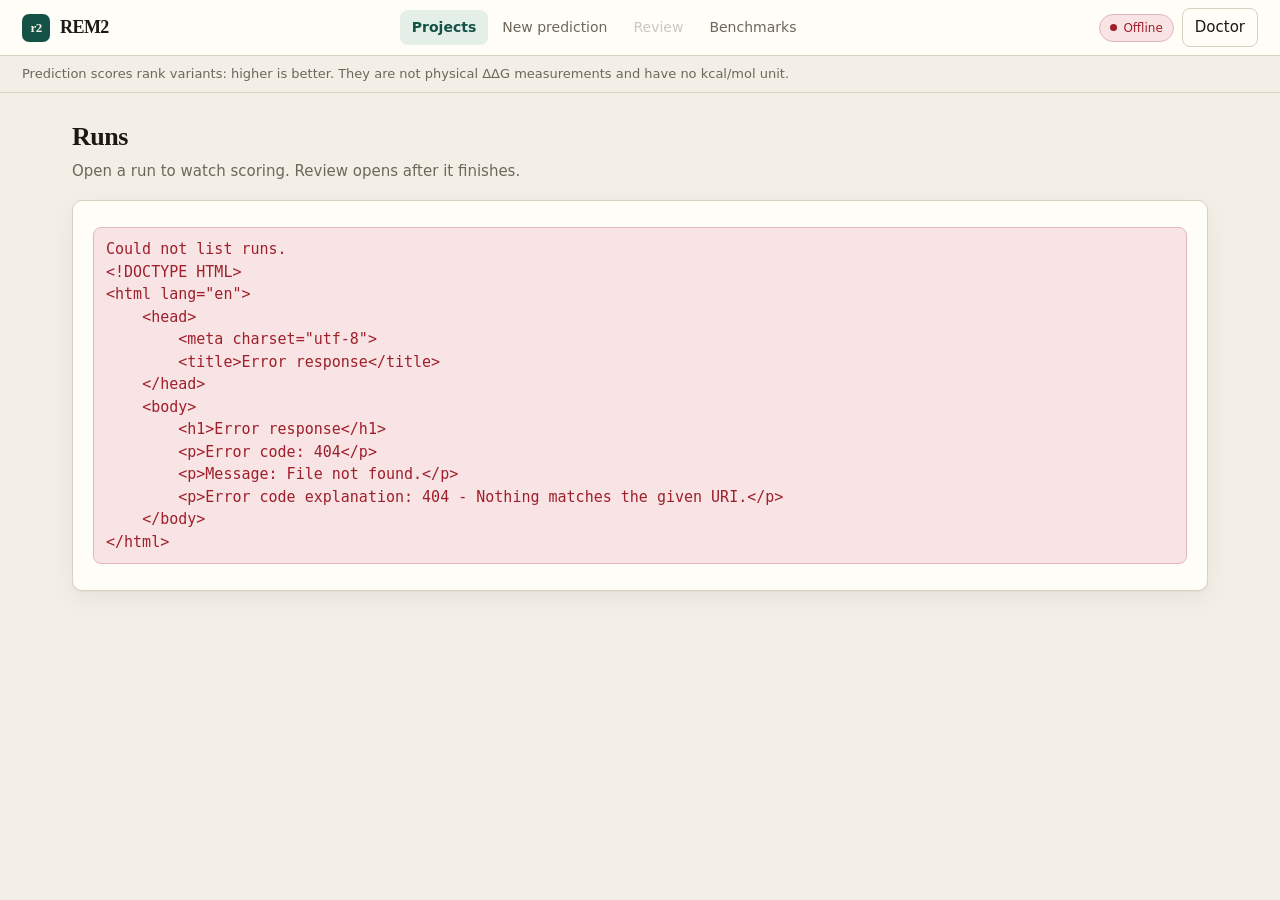
==== commit 96df8180: "Unify dashboard flow and add run deletion" ====
--- a/rem2/dashboard/static/index.html
+++ b/rem2/dashboard/static/index.html
@@ -4,7 +4,7 @@
   <meta charset="utf-8">
   <meta name="viewport" content="width=device-width, initial-scale=1">
   <title>REM2 Dashboard</title>
-  <link rel="stylesheet" href="app.css">
+  <link rel="stylesheet" href="app.css?v=20260910c">
 </head>
 <body>
   <div id="app">
@@ -29,7 +29,7 @@
     </header>
 
     <div class="banner" role="note">
-      Scores rank variants. This is not ΔΔG. Validate experimentally.
+      Prediction scores rank variants: higher is better. They are not physical ΔΔG measurements and have no kcal/mol unit.
     </div>
 
     <div id="flash" class="flash" hidden></div>
@@ -53,7 +53,7 @@
         </div>
 
         <div class="workflow-rail" aria-label="Prediction workflow">
-          <span class="is-current"><b>1</b> Target</span><span><b>2</b> Evidence</span><span><b>3</b> Model</span><span><b>4</b> Review</span><span><b>5</b> Experiment</span>
+          <span class="is-current"><b>1</b> Target</span><span><b>2</b> Evidence</span><span><b>3</b> Model</span><span><b>4</b> Review</span><span><b>5</b> Export</span>
         </div>
 
         <form id="predict-form" class="panel form-panel" autocomplete="off">
@@ -86,7 +86,7 @@
                   <strong>Drop FASTA</strong>
                   <span>or click to upload</span>
                 </label>
-                <label class="slot-id">UniProt or PDB id
+                <label class="slot-id">Protein ID <span class="label-note">UniProt or PDB</span>
                   <input type="text" name="seq_id" id="f-seq-id" placeholder="P0A6Y8 or 2L6Q" autocomplete="off">
                 </label>
                 <div class="slot-chips" id="slot-sequence-chips"></div>
@@ -97,9 +97,6 @@
                   <input type="file" name="pdb" id="file-pdb" accept=".pdb,.ent,.cif">
                   <strong>Drop PDB / CIF</strong>
                   <span>or click to upload</span>
-                </label>
-                <label class="slot-id">PDB or UniProt id
-                  <input type="text" id="f-struct-id" placeholder="2L6Q or P0A6Y8" autocomplete="off">
                 </label>
                 <label class="slot-id">Fetch
                   <select name="fetch_structure" id="f-fetch">
@@ -124,23 +121,24 @@
               </div>
             </div>
             <div id="input-gate" class="input-gate" aria-live="polite"></div>
-            <details class="advanced">
-              <summary>Mutants and limits</summary>
+            <details class="advanced scope-details">
+              <summary><span>Limit mutation scope</span><small>Optional · default is all positions × 19 substitutions</small></summary>
+              <p class="scope-copy"><strong>Default:</strong> predict every single-amino-acid substitution at every residue. Only change this section when you want a smaller candidate set or already have a mutant list.</p>
               <label class="file-field">
-                <span>Mutants CSV</span>
+                <span>Use a predefined mutant list</span>
                 <input type="file" name="mutants" id="file-mutants" accept=".csv,.tsv,.txt">
                 <span class="file-name" data-for="file-mutants"></span>
               </label>
               <fieldset id="saturation-fields" class="field sat-box">
-                <legend>Saturation limits</legend>
+                <legend>Or limit saturation mutagenesis</legend>
                 <div class="field-row">
-                  <label>mutant_sites
+                  <label>Mutation order <span class="label-note">1 = single substitutions</span>
                     <input type="text" name="mutant_sites" id="f-sites" value="1" placeholder="1 or 1,2">
                   </label>
-                  <label>positions
+                  <label>Specific positions <span class="label-note">optional</span>
                     <input type="text" name="positions" id="f-positions" placeholder="10,11,12">
                   </label>
-                  <label>residue_range
+                  <label>Residue range <span class="label-note">optional</span>
                     <input type="text" name="residue_range" id="f-range" placeholder="10-20">
                   </label>
                 </div>
@@ -224,6 +222,6 @@
   <noscript>
     <p class="noscript">REM2 Dashboard needs JavaScript enabled.</p>
   </noscript>
-  <script src="app.js"></script>
+  <script src="app.js?v=20260910c"></script>
 </body>
 </html>
--- a/rem2/dashboard/static/app.css
+++ b/rem2/dashboard/static/app.css
@@ -541,6 +541,23 @@
   min-height: 0;
 }
 
+.run-actions {
+  display: inline-flex;
+  align-items: center;
+  gap: 10px;
+  white-space: nowrap;
+}
+
+.run-delete {
+  color: var(--danger);
+}
+
+.run-delete:disabled {
+  color: var(--muted);
+  cursor: not-allowed;
+  opacity: 0.45;
+}
+
 .btn-row {
   display: flex;
   flex-wrap: wrap;
@@ -1057,6 +1074,12 @@
   font-size: 12px;
 }
 
+.label-note {
+  color: var(--muted);
+  font-size: 11px;
+  font-weight: 400;
+}
+
 .input-slot .slot-chips {
   display: flex;
   flex-wrap: wrap;
@@ -1220,6 +1243,32 @@
 .advanced summary {
   cursor: pointer;
   color: var(--muted);
+}
+
+.scope-details summary {
+  display: flex;
+  align-items: center;
+  justify-content: space-between;
+  gap: 18px;
+}
+
+.scope-details summary small {
+  color: var(--accent);
+  font-size: 12px;
+}
+
+.scope-copy {
+  margin: 14px 0 12px;
+  padding: 10px 12px;
+  border-left: 3px solid var(--accent);
+  background: var(--accent-soft);
+  color: var(--muted);
+  font-size: 13px;
+}
+
+.scope-details .file-field {
+  margin-bottom: 12px;
+  min-height: 72px;
 }
 
 .cli-block {
@@ -1865,6 +1914,12 @@
 .aa-num.is-on,
 .aa-cell:hover .aa-num {
   opacity: 1;
+}
+
+/* The selected residue owns the nearby position label in the compact strip. */
+.aa-cell.is-pick + .aa-cell .aa-num,
+.aa-cell:has(+ .aa-cell.is-pick) .aa-num {
+  opacity: 0;
 }
 
 .aa-letter {
@@ -2259,19 +2314,19 @@
 #page-benchmarks .board-score-track { max-width: 230px; height: 6px; }
 
 body.is-bench .banner { display: none; }
-body.is-bench #main { background: #f5f5f2; }
+body.is-bench #main { background: var(--bg); }
 body.is-bench #page-workspace:not([hidden]) { overflow: hidden; }
 
 .review-workbench {
-  --review-violet: #8064df;
-  --review-violet-soft: #f0ebff;
-  --review-line: #dfe2df;
+  --review-violet: var(--accent);
+  --review-violet-soft: var(--accent-soft);
+  --review-line: var(--line);
   display: grid;
   grid-template-rows: auto minmax(0, 1fr) auto;
   min-height: 0;
   height: calc(100vh - var(--header-h));
-  background: #f5f5f2;
-  color: #172039;
+  background: var(--bg);
+  color: var(--ink);
 }
 
 .review-context {
@@ -2281,7 +2336,7 @@
   gap: 24px;
   padding: 14px 28px 13px;
   border-bottom: 1px solid var(--review-line);
-  background: #fbfbf8;
+  background: var(--panel);
 }
 
 .review-title-row {
@@ -2293,8 +2348,8 @@
 .review-context h1,
 .review-workbench h2 {
   margin: 0;
-  font-family: var(--ui);
-  font-weight: 700;
+  font-family: var(--font);
+  font-weight: 600;
   letter-spacing: -0.02em;
 }
 
@@ -2308,7 +2363,7 @@
 
 .review-context p {
   margin: 3px 0 0;
-  color: #737b88;
+  color: var(--muted);
   font-size: 12px;
 }
 
@@ -2320,7 +2375,7 @@
 
 .review-context dl div { min-width: 76px; }
 .review-context dt {
-  color: #7a8290;
+  color: var(--muted);
   font-size: 10px;
   font-weight: 700;
   letter-spacing: 0.07em;
@@ -2347,7 +2402,8 @@
   min-width: 0;
   border: 1px solid var(--review-line);
   border-radius: 10px;
-  background: #fff;
+  background: var(--panel);
+  box-shadow: var(--shadow);
   overflow: hidden;
 }
 
@@ -2420,8 +2476,8 @@
 table.candidate-table th,
 table.candidate-table td { padding: 8px 9px; }
 table.candidate-table th {
-  background: #f8f9f7;
-  color: #677080;
+  background: #f7f3ea;
+  color: var(--muted);
   font-size: 10px;
   letter-spacing: 0.03em;
   text-transform: uppercase;
@@ -2431,12 +2487,12 @@
   background: var(--review-violet-soft);
   box-shadow: inset 3px 0 0 var(--review-violet);
 }
-table.candidate-table tbody tr:hover { background: #f5f7f6; }
+table.candidate-table tbody tr:hover { background: var(--row-hover); }
 table.candidate-table tbody tr.is-sel:hover { background: var(--review-violet-soft); }
 .experiment-check { width: 34px; text-align: center !important; }
 .experiment-check input { min-height: 0; accent-color: var(--review-violet); }
-.rank-cell { width: 44px; color: #717988; }
-.mutation-cell { font-weight: 700; color: #172039; }
+.rank-cell { width: 44px; color: var(--muted); }
+.mutation-cell { font-weight: 700; color: var(--ink); }
 .score-cell { width: 132px; }
 .score-cell strong { display: inline-block; min-width: 58px; }
 .score-mark {
@@ -2449,16 +2505,16 @@
   background: #e5e8e6;
   vertical-align: middle;
 }
-.score-mark i { display: block; height: 100%; background: #58a993; }
-.score-mark.is-negative i { background: #df8067; }
-.percentile-cell { color: #566171; font-family: var(--mono); }
+.score-mark i { display: block; height: 100%; background: var(--accent); }
+.score-mark.is-negative i { background: #c97560; }
+.percentile-cell { color: var(--muted); font-family: var(--mono); }
 .confidence-dot {
   display: inline-block;
   width: 6px;
   height: 6px;
   margin-right: 5px;
   border-radius: 50%;
-  background: #58a993;
+  background: var(--accent);
   vertical-align: 1px;
 }
 .selected-status { color: var(--review-violet); font-weight: 700; }
@@ -2466,7 +2522,7 @@
   flex: 0 0 auto;
   padding: 8px 12px;
   border-top: 1px solid var(--review-line);
-  background: #fff;
+  background: var(--panel);
   font-size: 10px;
 }
 .candidate-pane .pager .btn { min-height: 28px; padding: 3px 8px; font-size: 11px; }
@@ -2494,10 +2550,10 @@
   min-height: 210px;
   border: 0;
   border-radius: 0;
-  background: #f7f8f6;
+  background: #faf8f2;
 }
 .structure-pane .mol-top {
-  background: #f7f8f6;
+  background: #faf8f2;
   border-color: var(--review-line);
 }
 .structure-pane .mol-overlay { justify-content: flex-end; padding: 5px 8px; }
@@ -2523,18 +2579,20 @@
 .sequence-panel {
   flex: 0 0 auto;
   border-top: 1px solid var(--review-line);
-  background: #fff;
+  background: var(--panel);
 }
 .sequence-label { padding: 7px 11px 3px; font-size: 11px; }
 .sequence-label span { color: #7a8290; font-family: var(--mono); }
 .sequence-panel .aa-strip { min-height: 40px; padding-bottom: 6px; }
-.sequence-panel .aa-cell { color: #30405a; }
+.sequence-panel .aa-cell { color: var(--ink); }
+.sequence-panel .aa-cell { min-width: 13px; padding-left: 0; padding-right: 0; }
+.sequence-panel .aa-letter { min-width: 12px; font-size: 11px; }
 .sequence-panel .aa-num { color: #8993a1; }
 .sequence-panel .aa-cell.is-mut .aa-letter { background: #e7f2ef; color: #226c5e; }
 .sequence-panel .aa-cell.is-pick .aa-letter {
   outline-color: var(--review-violet);
   background: var(--review-violet-soft);
-  color: #6548c5;
+  color: var(--accent);
 }
 
 .review-evidence { min-height: 0; }
@@ -2546,7 +2604,7 @@
   padding: 2px;
   border: 1px solid var(--review-line);
   border-radius: 7px;
-  background: #f6f7f5;
+  background: var(--bg);
 }
 .evidence-tabs button {
   min-height: 25px;
@@ -2557,7 +2615,7 @@
   color: #697282;
   font-size: 10px;
 }
-.evidence-tabs button.is-on { background: #fff; color: #172039; box-shadow: 0 1px 3px rgba(23, 32, 57, 0.12); }
+.evidence-tabs button.is-on { background: var(--panel); color: var(--ink); box-shadow: 0 1px 3px rgba(28, 25, 21, 0.12); }
 .single-evidence { display: grid; grid-template-columns: 1.15fr 0.85fr; min-height: 0; }
 .evidence-chart { min-width: 0; padding: 8px 12px; border-right: 1px solid var(--review-line); }
 .review-evidence .hist-canvas { height: 104px !important; }
@@ -2590,7 +2648,29 @@
 .comparison-row strong i[style*="--series:5"] { background: #6d9fce; }
 .metric { position: relative; display: block; height: 5px; border-radius: 99px; background: #e8ebe9; }
 .metric b { display: block; height: 100%; border-radius: 99px; background: #6b9fba; }
-.metric em { position: absolute; top: -6px; right: 0; padding-left: 3px; background: #fff; color: #4e5868; font-family: var(--mono); font-size: 9px; font-style: normal; }
+.metric em { position: absolute; top: -6px; right: 0; padding-left: 3px; background: var(--panel); color: var(--muted); font-family: var(--mono); font-size: 9px; font-style: normal; }
+.metric--rank-high b, .comparison-legend .rank-high { background: #2f9f83; }
+.metric--rank-mid b, .comparison-legend .rank-mid { background: #d59a3a; }
+.metric--rank-low b, .comparison-legend .rank-low { background: #df7b62; }
+.metric--plddt-very-high b, .comparison-legend .plddt-very-high { background: #0053d6; }
+.metric--plddt-confident b, .comparison-legend .plddt-confident { background: #65cbf3; }
+.metric--plddt-low b, .comparison-legend .plddt-low { background: #ffdb13; }
+.metric--plddt-very-low b, .comparison-legend .plddt-very-low { background: #ff7d45; }
+.metric--rsa-buried b, .comparison-legend .rsa-buried { background: #7b61c9; }
+.metric--rsa-partial b, .comparison-legend .rsa-partial { background: #6b9fba; }
+.metric--rsa-exposed b, .comparison-legend .rsa-exposed { background: #4ea99b; }
+.metric--na b { background: #c7ceca; }
+.comparison-legend {
+  display: flex;
+  flex-wrap: wrap;
+  gap: 3px 9px;
+  margin-top: 5px;
+  color: #697282;
+  font-size: 8px;
+  line-height: 1.25;
+}
+.comparison-legend span { display: inline-flex; align-items: center; gap: 3px; white-space: nowrap; }
+.comparison-legend i { width: 6px; height: 6px; border-radius: 50%; }
 .comparison-note { margin: 5px 0 0; color: #7a8290; font-size: 9px; }
 .review-empty { display: grid; min-height: 130px; place-items: center; color: #7a8290; font-size: 12px; }
 
@@ -2602,7 +2682,7 @@
   min-height: 68px;
   padding: 9px 28px;
   border-top: 1px solid var(--review-line);
-  background: #fff;
+  background: var(--panel);
   box-shadow: 0 -8px 24px rgba(31, 42, 57, 0.04);
 }
 .experiment-count { display: flex; flex-direction: column; }
@@ -2615,14 +2695,14 @@
   gap: 5px;
   min-height: 28px;
   padding: 4px 9px;
-  border: 1px solid #d7cdfc;
+  border: 1px solid #b7cfc6;
   border-radius: 999px;
-  background: #f6f3ff;
-  color: #4f3b9d;
+  background: var(--accent-soft);
+  color: var(--accent);
   font-family: var(--mono);
   font-size: 11px;
 }
-.experiment-chip span { color: #8672ca; }
+.experiment-chip span { color: #4e7d72; }
 .tray-empty, .more-selected { color: #7a8290; font-size: 11px; }
 .experiment-actions { display: flex; gap: 8px; }
 .experiment-actions .btn { min-height: 40px; padding: 8px 14px; }
